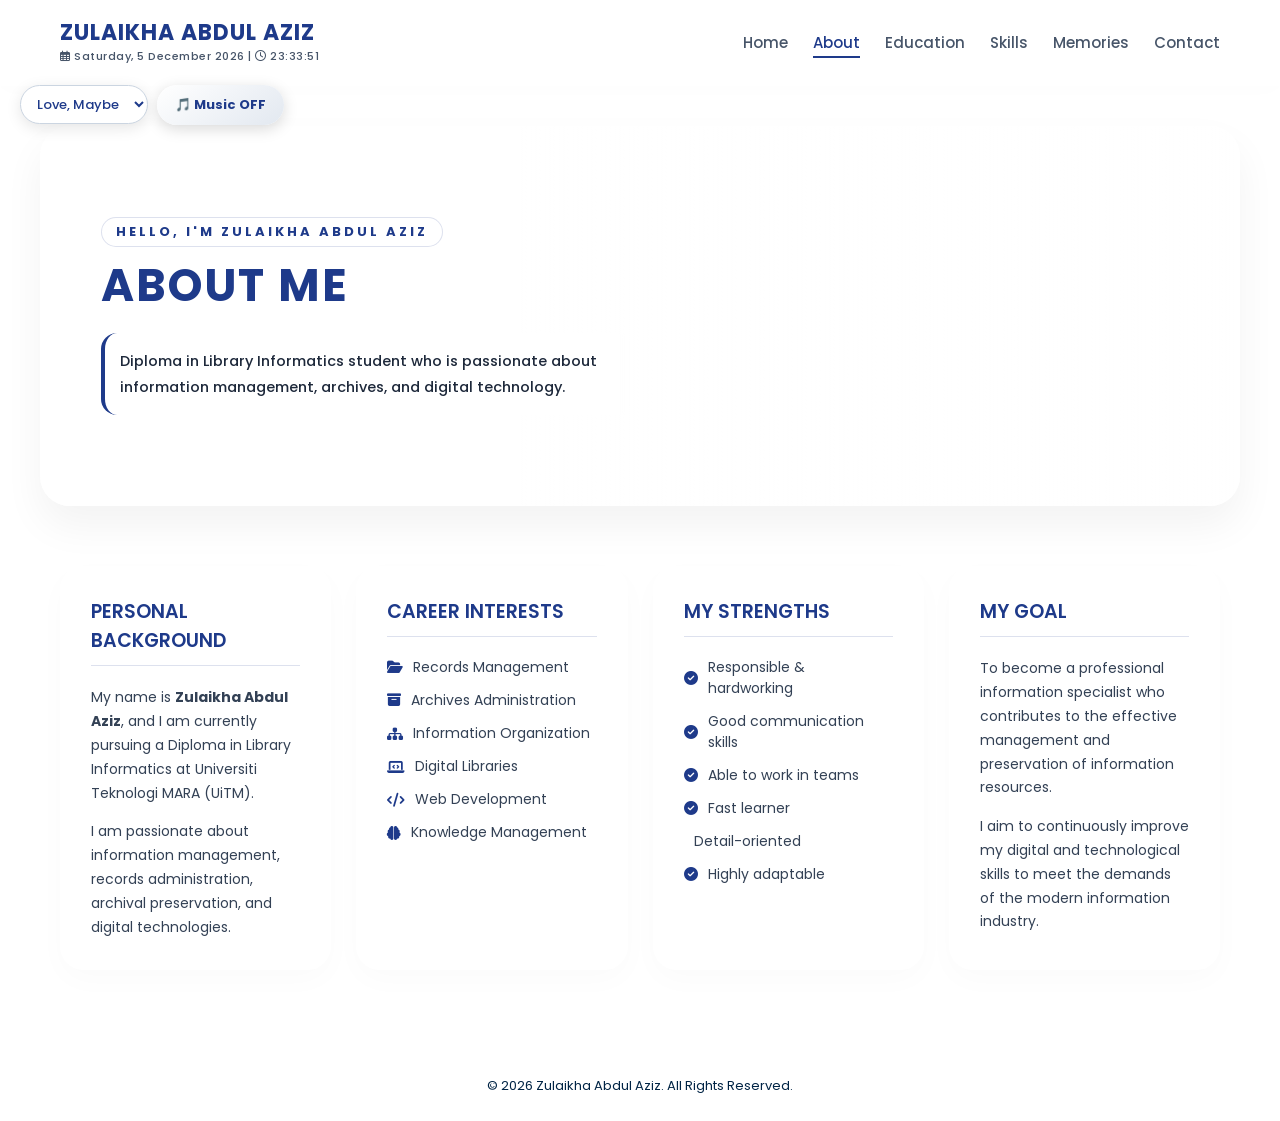
==== about.html @ b7eca9f6 "Add files via upload" ====
<!DOCTYPE html>
<html lang="en">
<head>
    <meta charset="UTF-8">
    <meta name="viewport" content="width=device-width, initial-scale=1.0">
    <title>About Me | Zulaikha Abdul Aziz</title>

    <link rel="preconnect" href="https://fonts.googleapis.com">
    <link rel="preconnect" href="https://fonts.gstatic.com" crossorigin>
    <link href="https://fonts.googleapis.com/css2?family=Cinzel:wght@400;600;700&family=Poppins:wght@300;400;500;600;700&display=swap" rel="stylesheet">
    
    <link rel="stylesheet" href="https://cdnjs.cloudflare.com/ajax/libs/font-awesome/6.5.1/css/all.min.css">

    <style>
        /* CSS RESET & THEME SETUP */
        * {
            box-sizing: border-box;
            margin: 0;
            padding: 0;
        }

        body {
            font-family: 'Poppins', sans-serif;
            background-image: url('https://i.pinimg.com/736x/c3/3b/15/c33b15d31396bfa0f55966c9b3f3d3a0.jpg');
            background-size: cover;
            background-position: center;
            background-repeat: no-repeat;
            background-attachment: fixed;
            color: #1e293b;
            min-height: 100vh;
            display: flex;
            flex-direction: column;
            overflow-x: hidden;
        }

        /* HEADER & NAVIGATION (Diselaraskan dengan education.html) */
        header {
            background-color: rgba(255, 255, 255, 0.4); 
            backdrop-filter: blur(12px);
            -webkit-backdrop-filter: blur(12px);
            position: sticky;
            top: 0;
            z-index: 999;
            border-bottom: 1px solid rgba(255, 255, 255, 0.3); 
            box-shadow: 0 4px 20px rgba(0, 0, 0, 0.01); 
            width: 100%;
        }

        nav {
            max-width: 1200px;
            margin: 0 auto;
            padding: 20px;
            display: flex;
            justify-content: space-between;
            align-items: center;
        }

        .logo-container {
            display: flex;
            flex-direction: column;
        }

        .logo {
            font-family: 'Poppins', sans-serif;
            font-weight: 700;
            color: #1e3a8a;
            font-size: 22px;
            letter-spacing: 1px;
            line-height: 1.2;
        }

        .live-clock {
            font-size: 11px;
            color: #475569;
            font-weight: 500;
            margin-top: 2px;
            letter-spacing: 0.5px;
        }

        nav ul {
            list-style: none;
            display: flex;
            gap: 25px;
        }

        nav ul li a {
            text-decoration: none;
            color: #475569;
            font-weight: 500;
            font-size: 15px;
            transition: 0.3s;
            position: relative;
            padding-bottom: 5px;
        }

        nav ul li a:hover, nav ul li a.active {
            color: #1e3a8a;
        }

        nav ul li a::after {
            content: '';
            position: absolute;
            width: 0;
            height: 2px;
            bottom: 0;
            left: 0;
            background-color: #1e3a8a;
            transition: 0.3s;
        }

        nav ul li a:hover::after, nav ul li a.active::after {
            width: 100%;
        }

        /* HERO BANNER KINI MENGGUNAKAN GAMBAR LATAR BELAKANG PENUH */
        .hero-banner {
            max-width: 1200px;
            margin: 40px auto 30px;
            width: calc(100% - 40px);
            display: flex;
            align-items: center;
            position: relative;
            overflow: hidden;
            min-height: 380px;
            border-radius: 30px;
            background: linear-gradient(to right, rgba(255, 255, 255, 0.9) 40%, rgba(255, 255, 255, 0.6) 70%, rgba(255, 255, 255, 0.2) 100%), 
                        url('https://i.pinimg.com/736x/c3/3b/15/c33b15d31396bfa0f55966c9b3f3d3a0.jpg');
            background-size: cover;
            background-position: center;
            box-shadow: 0 20px 40px rgba(0, 0, 0, 0.05);
            border: 1px solid rgba(255, 255, 255, 0.5);
        }

        .hero-banner-content {
            width: 100%;
            max-width: 650px; 
            padding: 60px;
            z-index: 2;
        }

        .hero-banner-content .tagline {
            font-size: 13px;
            font-weight: 700;
            color: #1e3a8a;
            text-transform: uppercase;
            letter-spacing: 3px;
            margin-bottom: 12px;
            display: inline-block;
            background: rgba(255, 255, 255, 0.8);
            padding: 4px 14px;
            border-radius: 50px;
            border: 1px solid rgba(30, 58, 138, 0.15);
        }

        .hero-banner-content .giant-name {
            font-family: 'Poppins', serif;
            font-size: 45px;
            font-weight: 700;
            color: #1e3a8a;
            letter-spacing: 2px;
            line-height: 1.2;
            margin-bottom: 20px;
        }

        .hero-banner-content .description {
            font-size: 14.5px;
            color: #1e293b;
            font-weight: 500;
            line-height: 1.8;
            background: rgba(255, 255, 255, 0.4);
            backdrop-filter: blur(4px);
            -webkit-backdrop-filter: blur(4px);
            padding: 15px;
            border-radius: 16px;
            border-left: 4px solid #1e3a8a;
        }

        /* CARD GRID SECTION */
        .cards-container {
            max-width: 1200px;
            margin: 30px auto 80px;
            padding: 0 20px;
            display: grid;
            grid-template-columns: repeat(auto-fit, minmax(260px, 1fr));
            gap: 25px;
            width: 100%;
        }

        .card {
            background: rgba(255, 255, 255, 0.35);
            backdrop-filter: blur(12px);
            -webkit-backdrop-filter: blur(12px);
            border-radius: 24px;
            padding: 30px;
            box-shadow: 0 10px 30px rgba(0, 0, 0, 0.02);
            border: 1px solid rgba(255, 255, 255, 0.4);
            transition: all 0.4s cubic-bezier(0.16, 1, 0.3, 1);
            display: flex;
            flex-direction: column;
        }

        .card:hover {
            background: rgba(255, 255, 255, 0.6);
            transform: translateY(-5px);
            box-shadow: 0 15px 35px rgba(30, 58, 138, 0.06);
        }

        .card h2 {
            font-family: 'Poppins', sans-serif;
            font-size: 19px;
            color: #1e3a8a;
            font-weight: 600;
            margin-bottom: 20px;
            position: relative;
            padding-bottom: 10px;
            border-bottom: 1px solid rgba(30, 58, 138, 0.15);
        }

        .card p {
            font-size: 14px;
            line-height: 1.7;
            color: #334155;
            margin-bottom: 15px;
        }

        .card p:last-child {
            margin-bottom: 0;
        }

        .card ul {
            list-style: none;
        }

        .card ul li {
            font-size: 14px;
            color: #334155;
            margin-bottom: 12px;
            display: flex;
            align-items: center;
            gap: 10px;
        }

        .card ul li i {
            color: #1e3a8a;
            font-size: 14px;
        }

        /* MUSIC CONTROL BUTTON */
        .music-control {
            position: fixed;
            top: 85px;
            left: 20px;
            z-index: 9999;
        }

        .music-control select {
            padding: 8px 12px;
            border-radius: 50px;
            border: 1px solid #cbd5e1;
            font-family: 'Poppins', sans-serif;
            font-size: 13px;
            color: #1e3a8a;
            font-weight: 500;
            background: white;
            cursor: pointer;
            box-shadow: 0 4px 15px rgba(0,0,0,0.1);
            margin-right: 5px;
            outline: none;
        }

        .music-control button {
            padding: 10px 18px;
            border: none;
            border-radius: 50px;
            background: linear-gradient(145deg, #ffffff, #e2e8f0);
            color: #1e3a8a;
            font-weight: bold;
            cursor: pointer;
            box-shadow: 0 4px 15px rgba(0,0,0,0.15);
            transition: all 0.3s ease;
            display: inline-flex;
            align-items: center;
            gap: 8px;
            font-family: 'Poppins', sans-serif;
            font-size: 13px;
        }

        .music-control button:hover {
            transform: scale(1.05);
            background: linear-gradient(145deg, #e2e8f0, #ffffff);
            box-shadow: 0 6px 20px rgba(0,0,0,0.2);
        }

        /* FOOTER */
        footer {
            background-color: rgba(255, 255, 255, 0.5); 
            backdrop-filter: blur(8px);
            -webkit-backdrop-filter: blur(8px);
            text-align: center;
            padding: 25px;
            margin-top: auto;
            width: 100%;
            border-top: 1px solid rgba(255, 255, 255, 0.3);
        }

        footer p {
            font-size: 13px;
            color: #002445;
        }

        /* RESPONSIVE DESIGN BREAKPOINTS */
        @media (max-width: 968px) {
            .hero-banner {
                min-height: 320px;
                background: linear-gradient(to bottom, rgba(255, 255, 255, 0.95) 60%, rgba(255, 255, 255, 0.75) 100%), 
                            url('https://i.pinimg.com/736x/fa/98/40/fa98409a36b3a9a1daf752a3b5f73719.jpg');
                background-size: cover;
                background-position: center;
            }
            .hero-banner-content {
                padding: 40px 25px;
                text-align: center;
                max-width: 100%;
            }
            .hero-banner-content .giant-name {
                font-size: 34px;
            }
            .hero-banner-content .description {
                margin: 0 auto;
                border-left: none;
                border-top: 4px solid #1e3a8a;
            }
            nav { flex-direction: column; gap: 15px; }
            .logo-container { align-items: center; }
            nav ul { gap: 15px; }
            .music-control { top: auto; bottom: 20px; left: 20px; }
        }
    </style>
</head>
<body>

<header>
    <nav>
        <div class="logo-container">
            <h2 class="logo">ZULAIKHA ABDUL AZIZ</h2>
            <div class="live-clock" id="liveClock">Loading date & time...</div>
        </div>

        <ul>
            <li><a href="index.html">Home</a></li>
            <li><a href="about.html" class="active">About</a></li>
            <li><a href="education.html">Education</a></li>
            <li><a href="skills.html">Skills</a></li>
            <li><a href="memories.html">Memories</a></li>
            <li><a href="contact.html">Contact</a></li>
        </ul>
    </nav>
</header>

<div class="music-control">
    <select id="trackSelect" onchange="changeTrack()">
        <option value="music/justin.mp4">Love, Maybe</option>
        <option value="music/justinbie.mp4">Baby</option>
        <option value="music/s.mp4">Blue</option>
    </select>
    
    <button onclick="toggleMusic()" id="musicBtn">🎵 Music OFF</button>
    
    <audio id="bgmusic" loop>
        <source id="musicSource" src="music/justin.mp4" type="audio/mp3">
    </audio>
</div>

<section class="hero-banner">
    <div class="hero-banner-content">
        <span class="tagline">Hello, I'm Zulaikha Abdul Aziz</span>
        <h1 class="giant-name">ABOUT ME</h1>
        <p class="description">
            Diploma in Library Informatics student who is passionate about information management, archives, and digital technology.
        </p>
    </div>
</section>

<main style="max-width: 1200px; margin: 0 auto; width: 100%;">
    <section class="cards-container">

        <div class="card">
            <h2>PERSONAL BACKGROUND</h2>
            <p>
                My name is <strong>Zulaikha Abdul Aziz</strong>, and I am currently
                pursuing a Diploma in Library Informatics at Universiti Teknologi
                MARA (UiTM). 
            </p>
            <p>
                I am passionate about information management,
                records administration, archival preservation, and digital
                technologies.
            </p>
        </div>

        <div class="card">
            <h2>CAREER INTERESTS</h2>
            <ul>
                <li><i class="fa-solid fa-folder-open"></i> Records Management</li>
                <li><i class="fa-solid fa-box-archive"></i> Archives Administration</li>
                <li><i class="fa-solid fa-sitemap"></i> Information Organization</li>
                <li><i class="fa-solid fa-laptop-code"></i> Digital Libraries</li>
                <li><i class="fa-solid fa-code"></i> Web Development</li>
                <li><i class="fa-solid fa-brain"></i> Knowledge Management</li>
            </ul>
        </div>

        <div class="card">
            <h2>MY STRENGTHS</h2>
            <ul>
                <li><i class="fa-solid fa-circle-check"></i> Responsible & hardworking</li>
                <li><i class="fa-solid fa-circle-check"></i> Good communication skills</li>
                <li><i class="fa-solid fa-circle-check"></i> Able to work in teams</li>
                <li><i class="fa-solid fa-circle-check"></i> Fast learner</li>
                <li><i class="fa-solid fa-detail"></i> Detail-oriented</li>
                <li><i class="fa-solid fa-circle-check"></i> Highly adaptable</li>
            </ul>
        </div>

        <div class="card">
            <h2>MY GOAL</h2>
            <p>
                To become a professional information specialist who
                contributes to the effective management and preservation of
                information resources.
            </p>
            <p>
                I aim to continuously improve my digital and technological skills to meet the demands of the modern information industry.
            </p>
        </div>

    </section>
</main>

<footer>
    <p>© 2026 Zulaikha Abdul Aziz. All Rights Reserved.</p>
</footer>

<script>
// Jam & Tarikh Live
function updateClock() {
    const clockElement = document.getElementById("liveClock");
    if (clockElement) {
        const now = new Date();
        const optionsDate = { weekday: 'long', day: 'numeric', month: 'long', year: 'numeric' };
        const dateString = now.toLocaleDateString('en-MY', optionsDate);
        const timeString = now.toLocaleTimeString('en-MY', { hour12: false });
        clockElement.innerHTML = `<i class="fa-regular fa-calendar-days"></i> ${dateString} | <i class="fa-regular fa-clock"></i> ${timeString}`;
    }
}
setInterval(updateClock, 1000);
updateClock();

// Sistem Muzik
const music = document.getElementById("bgmusic");
const btn = document.getElementById("musicBtn");
const trackSelect = document.getElementById("trackSelect");

if (music) {
    music.volume = 0.8;
}

function getSavedTime() {
    try {
        const musicTime = localStorage.getItem("musicCurrentTime");
        if (musicTime) {
            const parsedTime = parseFloat(musicTime);
            if (!isNaN(parsedTime) && isFinite(parsedTime) && parsedTime > 0) {
                return parsedTime;
            }
        }
    } catch (e) {}
    return 0;
}

function changeTrack() {
    const selectedTrack = trackSelect.value;
    const isPlaying = !music.paused;

    localStorage.setItem("selectedTrack", selectedTrack);
    music.src = selectedTrack;
    music.load();
    localStorage.setItem("musicCurrentTime", 0);

    if (isPlaying) {
        music.play().then(() => {
            btn.innerHTML = "🎵 Music ON";
        }).catch(err => {
            btn.innerHTML = "🎵 Music OFF";
            localStorage.setItem("musicStatus", "paused");
        });
    }
}

window.addEventListener("DOMContentLoaded", () => {
    try {
        const musicStatus = localStorage.getItem("musicStatus");
        const savedTrack = localStorage.getItem("selectedTrack");
        const savedTime = getSavedTime();

        if (savedTrack && trackSelect) {
            trackSelect.value = savedTrack;
            music.src = savedTrack;
            music.load();
        }

        if (savedTime > 0) {
            music.addEventListener('loadedmetadata', function() {
                music.currentTime = savedTime;
            }, { once: true });
        }

        if (musicStatus === "playing") {
            let playPromise = music.play();
            if (playPromise !== undefined) {
                playPromise.then(() => {
                    btn.innerHTML = "🎵 Music ON";
                }).catch(err => {
                    btn.innerHTML = "🎵 Music OFF";
                    localStorage.setItem("musicStatus", "paused");
                });
            }
        } else {
            btn.innerHTML = "🎵 Music OFF";
        }
    } catch (e) {
        localStorage.removeItem("musicCurrentTime");
        btn.innerHTML = "🎵 Music OFF";
    }
});

setInterval(() => {
    try {
        if (music && !music.paused && !isNaN(music.currentTime) && music.currentTime > 0) {
            localStorage.setItem("musicCurrentTime", music.currentTime);
        }
    } catch (e) {}
}, 1000);

function toggleMusic() {
    try {
        if (!music.paused) {
            music.pause();
            btn.innerHTML = "🎵 Music OFF";
            localStorage.setItem("musicStatus", "paused");
        } else {
            music.play().then(() => {
                btn.innerHTML = "🎵 Music ON";
                localStorage.setItem("musicStatus", "playing");
            }).catch(error => {
                alert("Nota: Sila pastikan fail lagu berada di dalam folder 'music' dengan nama yang betul.");
            });
        }
    } catch(e) {
        localStorage.clear();
        btn.innerHTML = "🎵 Music OFF";
    }
}
</script>

</body>
</html>
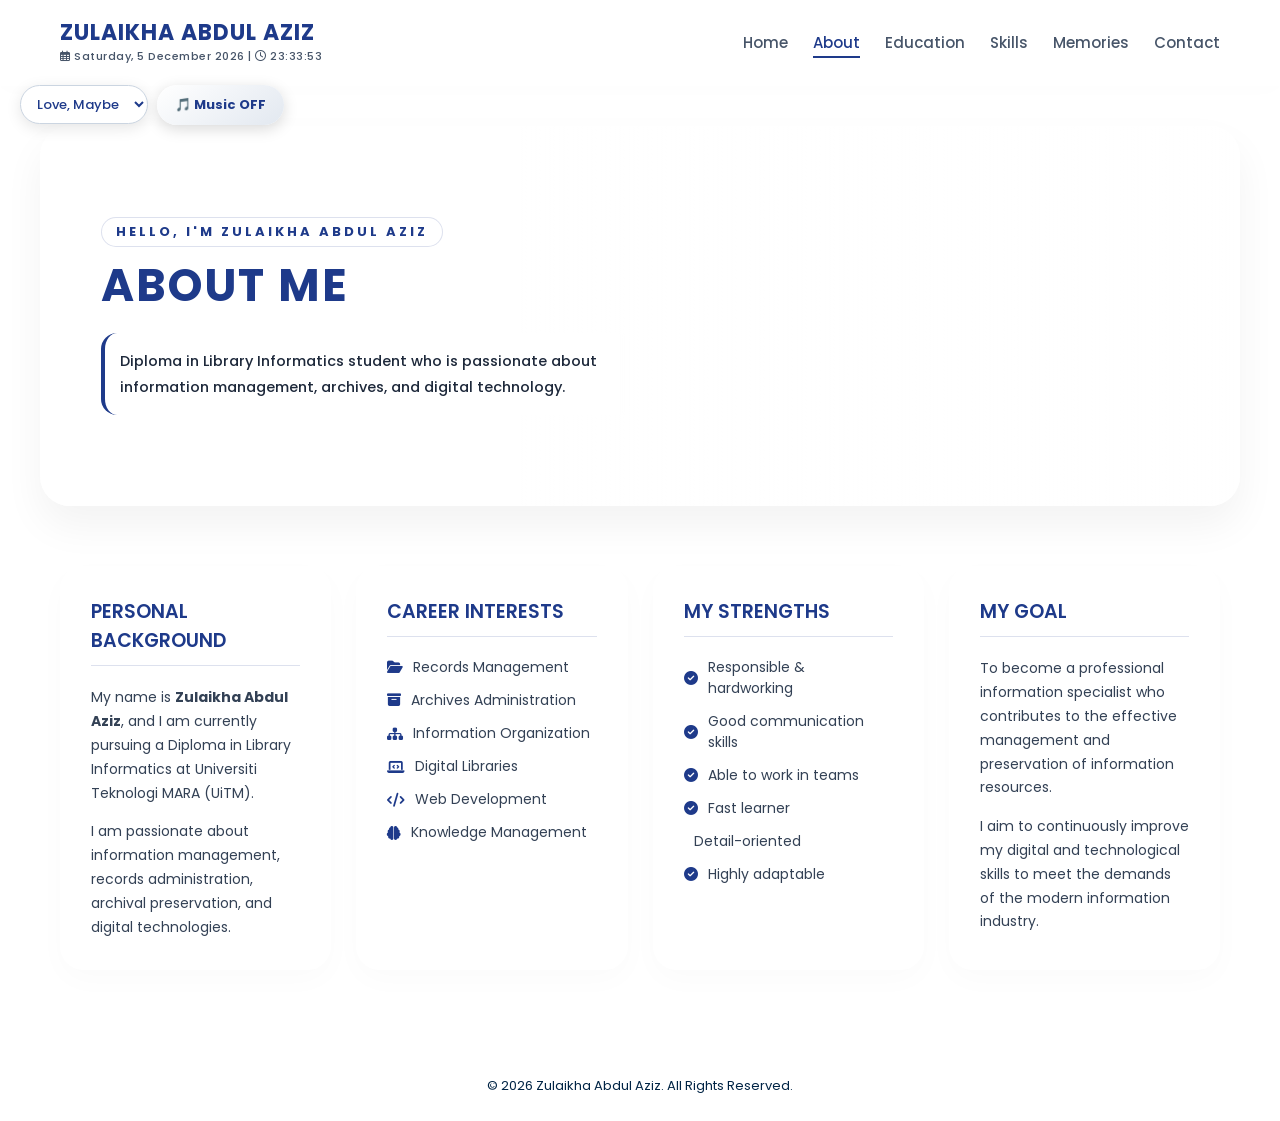
==== commit 1a920c70: "Add files via upload" ====
--- a/about.html
+++ b/about.html
@@ -359,9 +359,9 @@
 
 <div class="music-control">
     <select id="trackSelect" onchange="changeTrack()">
-        <option value="music/justin.mp4">Love, Maybe</option>
-        <option value="music/justinbie.mp4">Baby</option>
-        <option value="music/s.mp4">Blue</option>
+        <option value="./music/justin.mp4">Love, Maybe</option>
+        <option value="./music/justinbie.mp4">Baby</option>
+        <option value="./music/s.mp4">Blue</option>
     </select>
     
     <button onclick="toggleMusic()" id="musicBtn">🎵 Music OFF</button>
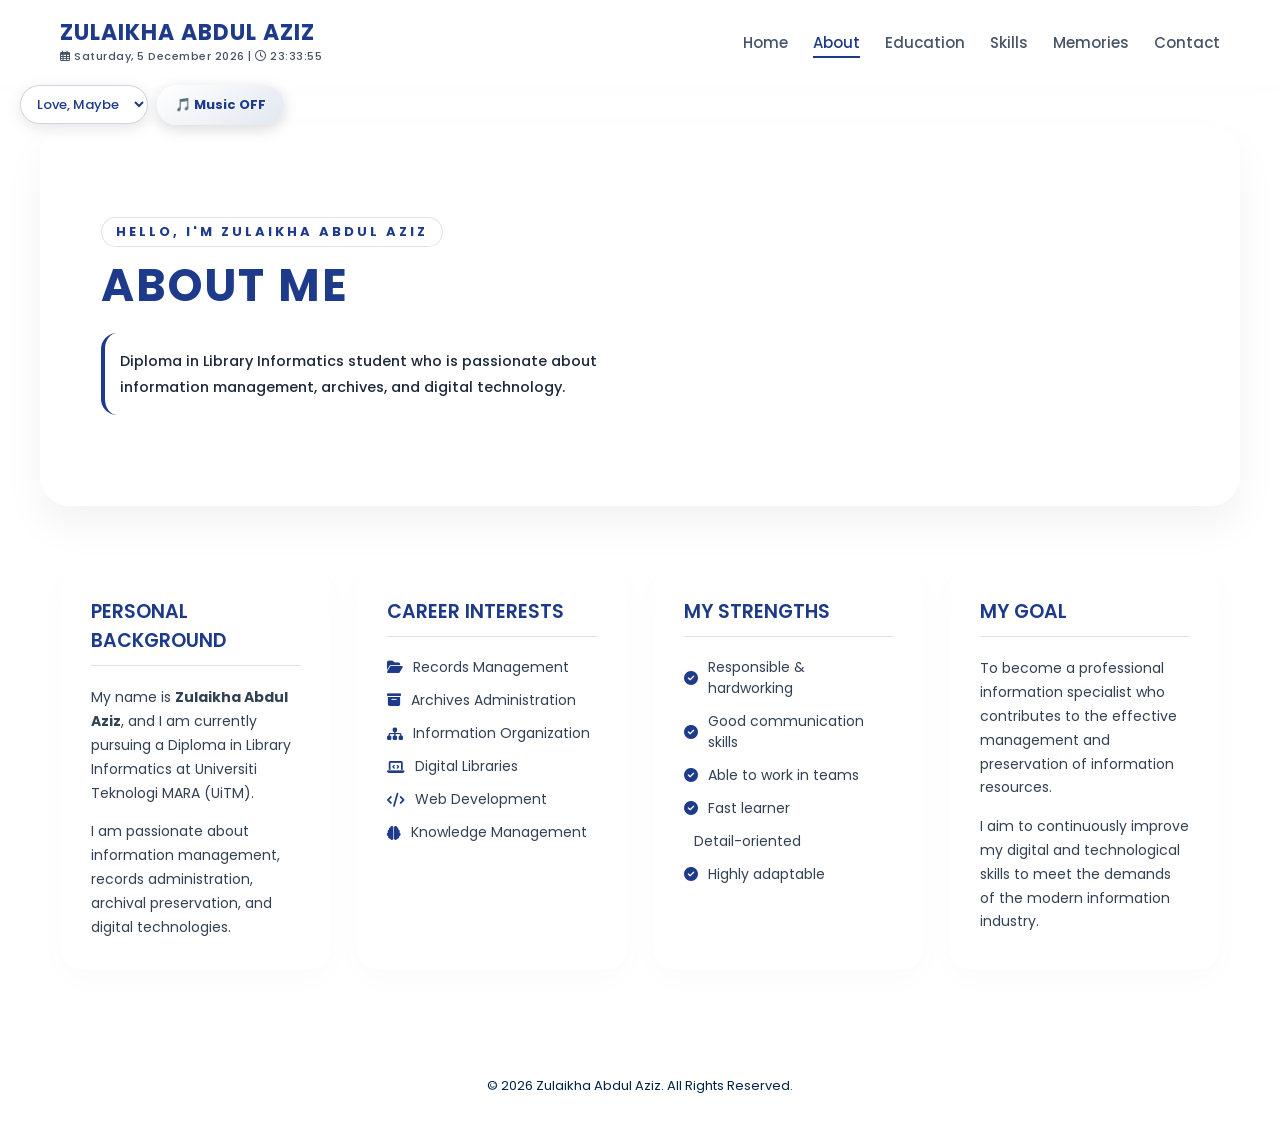
==== commit b447317e: "Add files via upload" ====
--- a/about.html
+++ b/about.html
@@ -359,9 +359,9 @@
 
 <div class="music-control">
     <select id="trackSelect" onchange="changeTrack()">
-        <option value="./music/justin.mp4">Love, Maybe</option>
-        <option value="./music/justinbie.mp4">Baby</option>
-        <option value="./music/s.mp4">Blue</option>
+        <option value="justin.mp4">Love, Maybe</option>
+        <option value="justinbie.mp4">Baby</option>
+        <option value="s.mp4">Blue</option>
     </select>
     
     <button onclick="toggleMusic()" id="musicBtn">🎵 Music OFF</button>
